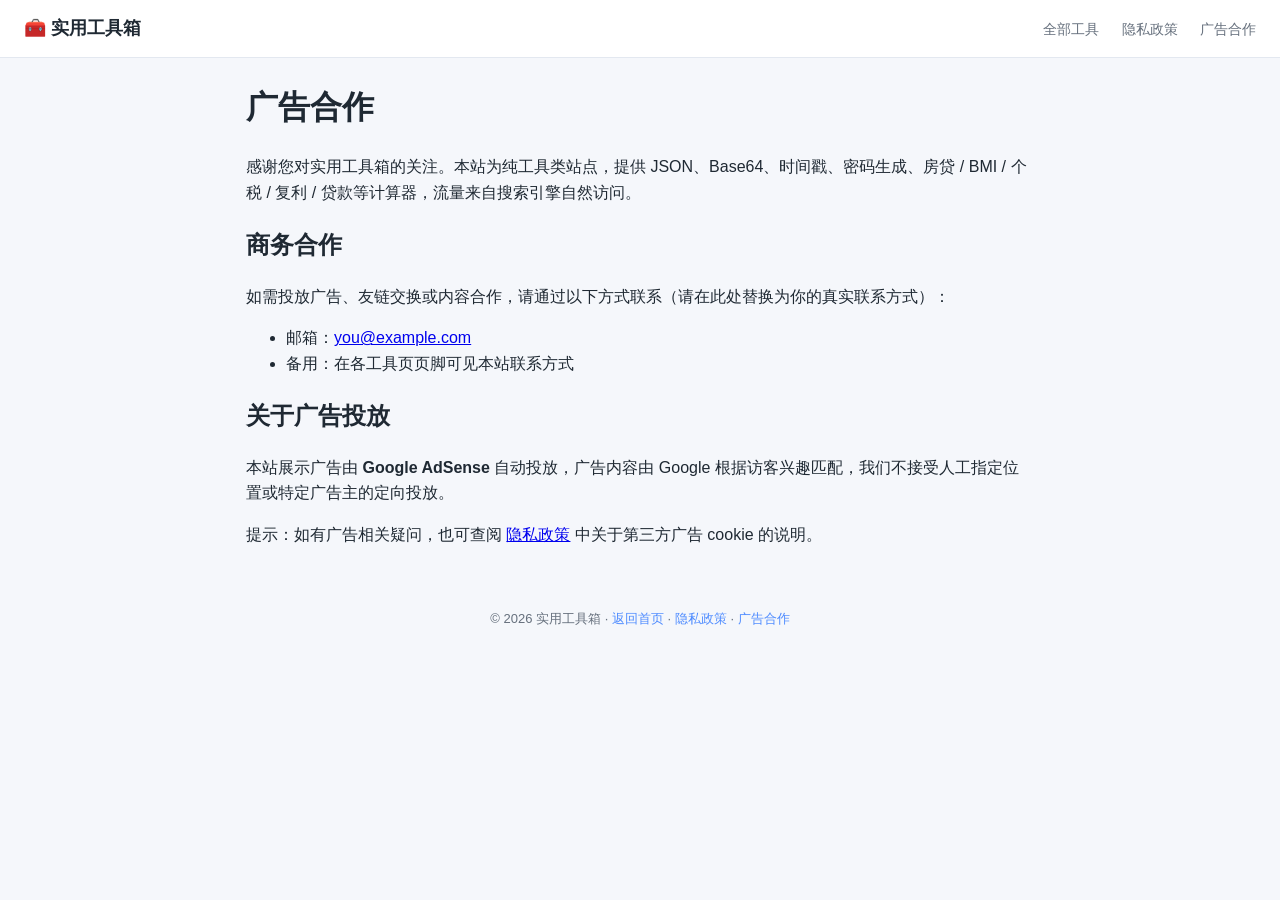
==== ads.html @ 2dd89ed1 "feat: 接入 Google AdSense（ca-pub-7981362795928481），新增隐私政策页与广告合作页，更新 sitemap" ====
<!DOCTYPE html>
<html lang="zh-CN">
<head>
  <meta charset="UTF-8">
  <meta name="viewport" content="width=device-width, initial-scale=1.0">
  <title>广告合作 - 实用工具箱</title>
  <meta name="description" content="实用工具箱广告与合作联系页面，欢迎广告投放与友链交换。">
  <link rel="stylesheet" href="style.css" />
  <!-- Google AdSense（已接入：发布商 ca-pub-7981362795928481） -->
  <script async src="https://pagead2.googlesyndication.com/pagead/js/adsbygoogle.js?client=ca-pub-7981362795928481" crossorigin="anonymous"></script>
</head>
<body>
  <header class="site-header">
    <div class="brand">🧰 实用工具箱</div>
    <nav class="top-nav">
      <a href="index.html">全部工具</a>
      <a href="privacy.html">隐私政策</a>
      <a href="ads.html">广告合作</a>
    </nav>
  </header>

  <!-- 顶部横幅广告（AdSense）：data-ad-slot 请填你的广告单元编号 -->
  <ins class="adsbygoogle" style="display:block" data-ad-client="ca-pub-7981362795928481" data-ad-slot="0000000000" data-ad-format="auto" data-full-width-responsive="true"></ins>
  <script>(adsbygoogle = window.adsbygoogle || []).push({});</script>

  <main class="container" style="max-width:820px;margin:24px auto;padding:0 16px;">
    <h1>广告合作</h1>
    <p>感谢您对实用工具箱的关注。本站为纯工具类站点，提供 JSON、Base64、时间戳、密码生成、房贷 / BMI / 个税 / 复利 / 贷款等计算器，流量来自搜索引擎自然访问。</p>

    <h2>商务合作</h2>
    <p>如需投放广告、友链交换或内容合作，请通过以下方式联系（请在此处替换为你的真实联系方式）：</p>
    <ul>
      <li>邮箱：<a href="mailto:you@example.com">you@example.com</a></li>
      <li>备用：在各工具页页脚可见本站联系方式</li>
    </ul>

    <h2>关于广告投放</h2>
    <p>本站展示广告由 <strong>Google AdSense</strong> 自动投放，广告内容由 Google 根据访客兴趣匹配，我们不接受人工指定位置或特定广告主的定向投放。</p>
    <p class="note">提示：如有广告相关疑问，也可查阅 <a href="privacy.html">隐私政策</a> 中关于第三方广告 cookie 的说明。</p>
  </main>

  <footer class="site-footer">
    <p>© <span id="year"></span> 实用工具箱 · <a href="index.html">返回首页</a> · <a href="privacy.html">隐私政策</a> · <a href="ads.html">广告合作</a></p>
  </footer>

  <script>document.getElementById('year').textContent = new Date().getFullYear();</script>
</body>
</html>
---- style.css ----
:root {
  --bg: #f5f7fb;
  --surface: #ffffff;
  --border: #e3e8f0;
  --text: #1f2933;
  --text-soft: #66707d;
  --primary: #4f8cff;
  --primary-dark: #3b73e0;
  --primary-soft: #eaf1ff;
  --ad-bg: #fff8e6;
  --ad-border: #f0d99a;
  --ad-text: #9a7b2e;
  --radius: 12px;
  --shadow: 0 1px 3px rgba(20, 40, 80, .06), 0 6px 20px rgba(20, 40, 80, .05);
}
* { box-sizing: border-box; }
body {
  margin: 0;
  font-family: -apple-system, BlinkMacSystemFont, "Segoe UI", "PingFang SC", "Microsoft YaHei", sans-serif;
  background: var(--bg);
  color: var(--text);
  line-height: 1.6;
}
/* 广告位通用样式 */
.ad-slot {
  margin: 12px auto;
  display: flex;
  align-items: center;
  justify-content: center;
  background: repeating-linear-gradient(45deg, var(--ad-bg), var(--ad-bg) 12px, #fffdf4 12px, #fffdf4 24px);
  border: 2px dashed var(--ad-border);
  border-radius: var(--radius);
  color: var(--ad-text);
  font-size: 13px;
  letter-spacing: .5px;
  min-height: 60px;
  text-align: center;
  padding: 8px;
}
.ad-top { max-width: 760px; min-height: 90px; }
.ad-bottom { max-width: 760px; min-height: 90px; }
.ad-side { margin-top: 20px; min-height: 250px; }
.ad-label { background: rgba(255,255,255,.7); padding: 4px 10px; border-radius: 6px; display: inline-block; }
/* 头部 */
.site-header {
  display: flex;
  align-items: center;
  justify-content: space-between;
  padding: 14px 24px;
  background: var(--surface);
  border-bottom: 1px solid var(--border);
  position: sticky;
  top: 0;
  z-index: 10;
}
.brand { display: flex; align-items: center; gap: 8px; font-weight: 700; font-size: 18px; }
.brand-logo { font-size: 22px; }
.top-nav a { color: var(--text-soft); text-decoration: none; margin-left: 18px; font-size: 14px; }
.top-nav a:hover { color: var(--primary); }
/* 布局 */
.layout {
  display: grid;
  grid-template-columns: 240px 1fr;
  gap: 20px;
  max-width: 1100px;
  margin: 20px auto;
  padding: 0 16px;
  align-items: start;
}
/* 侧边栏 */
.sidebar {
  background: var(--surface);
  border: 1px solid var(--border);
  border-radius: var(--radius);
  box-shadow: var(--shadow);
  padding: 16px;
  position: sticky;
  top: 76px;
}
.sidebar-title { font-size: 14px; color: var(--text-soft); margin: 0 0 10px; text-transform: uppercase; letter-spacing: 1px; }
.tool-menu { list-style: none; margin: 0; padding: 0; max-height: 60vh; overflow-y: auto; }
.tool-menu li {
  padding: 10px 12px;
  border-radius: 8px;
  cursor: pointer;
  font-size: 14px;
  margin-bottom: 4px;
  transition: background .15s, color .15s;
}
.tool-menu li:hover { background: var(--primary-soft); }
.tool-menu li.active { background: var(--primary); color: #fff; font-weight: 600; }
/* 主内容 */
.content { background: var(--surface); border: 1px solid var(--border); border-radius: var(--radius); box-shadow: var(--shadow); padding: 24px; min-height: 420px; }
.tool-panel { display: none; }
.tool-panel.active { display: block; animation: fade .25s ease; }
@keyframes fade { from { opacity: 0; transform: translateY(4px); } to { opacity: 1; transform: none; } }
.tool-title { margin: 0 0 4px; font-size: 20px; }
.tool-desc { margin: 0 0 14px; color: var(--text-soft); font-size: 14px; }
/* 输入/输出 */
.io-area {
  width: 100%;
  min-height: 120px;
  padding: 12px 14px;
  border: 1px solid var(--border);
  border-radius: 10px;
  font-family: "SFMono-Regular", Consolas, "Liberation Mono", Menlo, monospace;
  font-size: 13px;
  resize: vertical;
  background: #fbfcfe;
  color: var(--text);
}
.io-area:focus { outline: none; border-color: var(--primary); background: #fff; }
.output-box {
  margin-top: 12px;
  padding: 12px 14px;
  border: 1px solid var(--border);
  border-radius: 10px;
  background: #f8fafc;
  font-family: "SFMono-Regular", Consolas, monospace;
  font-size: 13px;
  white-space: pre-wrap;
  word-break: break-word;
  min-height: 50px;
}
.output-box.small { min-height: 40px; }
.output-box.mono { font-size: 16px; letter-spacing: 1px; }
.output-box.error { background: #fff0f0; border-color: #ffc9c9; color: #c0392b; }
.selectable { user-select: all; }
/* 按钮 */
.btn-row { display: flex; gap: 10px; margin-top: 12px; flex-wrap: wrap; }
.btn {
  background: var(--primary);
  color: #fff;
  border: none;
  border-radius: 8px;
  padding: 9px 18px;
  font-size: 14px;
  cursor: pointer;
  transition: background .15s;
}
.btn:hover { background: var(--primary-dark); }
.btn-sm { padding: 6px 14px; font-size: 13px; }
.btn-ghost { background: transparent; color: var(--text-soft); border: 1px solid var(--border); }
.btn-ghost:hover { background: #f0f3f8; }
/* 表单 */
.text-input {
  padding: 8px 12px;
  border: 1px solid var(--border);
  border-radius: 8px;
  font-size: 14px;
  font-family: inherit;
}
.text-input:focus { outline: none; border-color: var(--primary); }
.small-select { width: 160px; }
.row { display: flex; align-items: center; gap: 10px; margin-bottom: 12px; flex-wrap: wrap; }
.field-label { display: block; font-size: 14px; margin-bottom: 6px; color: var(--text-soft); }
.grid-2 { display: grid; grid-template-columns: 1fr 1fr; gap: 18px; }
.inline-code { background: var(--primary-soft); color: var(--primary-dark); padding: 2px 8px; border-radius: 6px; font-size: 14px; }
/* 密码生成器 */
.checks { display: flex; gap: 16px; flex-wrap: wrap; margin-bottom: 14px; font-size: 14px; }
.checks label { display: flex; align-items: center; gap: 6px; cursor: pointer; }
.strength { margin-top: 10px; font-size: 13px; font-weight: 600; }
.strength.weak { color: #e03131; }
.strength.medium { color: #f08c00; }
.strength.strong { color: #2f9e44; }
/* 统计 */
.stats-grid { display: grid; grid-template-columns: repeat(auto-fit, minmax(130px, 1fr)); gap: 12px; margin-top: 14px; }
.stat { background: #f8fafc; border: 1px solid var(--border); border-radius: 10px; padding: 14px; text-align: center; }
.stat-num { display: block; font-size: 24px; font-weight: 700; color: var(--primary-dark); }
.stat-label { font-size: 12px; color: var(--text-soft); }
/* 颜色 */
.color-preview { height: 70px; border-radius: 10px; border: 1px solid var(--border); margin: 12px 0; }
#colorHex { width: 160px; text-transform: uppercase; }
/* 正则 */
.re-count { margin-top: 8px; font-size: 13px; color: var(--text-soft); }
mark.re-match { background: #ffe066; padding: 0 2px; border-radius: 3px; }
/* ===== 新增工具样式 ===== */
.file-row { display: flex; align-items: center; gap: 12px; flex-wrap: wrap; margin-bottom: 12px; }
.file-drop {
  border: 2px dashed var(--border);
  border-radius: 10px;
  padding: 18px;
  text-align: center;
  color: var(--text-soft);
  font-size: 13px;
  width: 100%;
  cursor: pointer;
}
.preview-img { max-width: 100%; border-radius: 8px; border: 1px solid var(--border); margin-top: 10px; }
.qr-box { display: flex; align-items: center; justify-content: center; min-height: 220px; background: #fff; border: 1px solid var(--border); border-radius: 10px; margin-top: 12px; padding: 10px; }
.unit-grid { display: grid; grid-template-columns: repeat(auto-fit, minmax(120px, 1fr)); gap: 10px; align-items: end; }
.unit-grid .text-input { width: 100%; }
.draw-out { margin-top: 14px; font-size: 22px; font-weight: 700; color: var(--primary-dark); min-height: 34px; text-align: center; }
.diff-out { margin-top: 12px; font-family: "SFMono-Regular", Consolas, monospace; font-size: 13px; border: 1px solid var(--border); border-radius: 10px; padding: 10px; max-height: 360px; overflow: auto; }
.d-same { color: var(--text); }
.d-add { color: #2f9e44; background: #effaf1; }
.d-del { color: #e03131; background: #fff0f0; }
.md-preview { margin-top: 12px; border: 1px solid var(--border); border-radius: 10px; padding: 14px 18px; min-height: 120px; background: #fbfcfe; }
.md-preview h1, .md-preview h2, .md-preview h3 { margin: 8px 0; }
.md-preview code { background: #eef1f6; padding: 1px 5px; border-radius: 4px; font-size: 12px; }
.md-preview pre { background: #1f2933; color: #e6e6e6; padding: 10px; border-radius: 8px; overflow: auto; }
.md-preview pre code { background: none; color: inherit; }
.md-preview blockquote { border-left: 3px solid var(--primary); margin: 8px 0; padding: 2px 12px; color: var(--text-soft); }
.md-preview a { color: var(--primary-dark); }
/* 关于 */
.about { margin-top: 30px; padding-top: 20px; border-top: 1px solid var(--border); color: var(--text-soft); font-size: 14px; }
/* 首页热门计算器入口（首屏可见） */
.calc-promo { max-width: 1100px; margin: 20px auto 0; padding: 0 16px; }
.calc-promo-inner { background: var(--surface); border: 1px solid var(--border); border-radius: var(--radius); box-shadow: var(--shadow); padding: 20px 24px; }
.calc-promo-head { display: flex; align-items: baseline; gap: 12px; margin-bottom: 16px; flex-wrap: wrap; }
.calc-promo-head h2 { margin: 0; font-size: 20px; }
.calc-promo-sub { color: var(--text-soft); font-size: 13px; }
.calc-cards { display: grid; grid-template-columns: repeat(auto-fit, minmax(150px, 1fr)); gap: 14px; }
.calc-card-link {
  display: flex;
  flex-direction: column;
  gap: 4px;
  padding: 16px;
  border: 1px solid var(--border);
  border-radius: 10px;
  text-decoration: none;
  color: var(--text);
  background: #fbfcfe;
  transition: border-color .15s, transform .15s, box-shadow .15s;
}
.calc-card-link:hover { border-color: var(--primary); transform: translateY(-2px); box-shadow: var(--shadow); }
.cc-icon { font-size: 26px; }
.cc-name { font-weight: 700; font-size: 15px; }
.cc-desc { font-size: 12px; color: var(--text-soft); }
/* 页脚 */
.site-footer { text-align: center; color: var(--text-soft); font-size: 13px; padding: 24px; }
.site-footer a { color: var(--primary); text-decoration: none; }
/* 响应式 */
@media (max-width: 820px) {
  .layout { grid-template-columns: 1fr; }
  .sidebar { position: static; }
  .tool-menu { display: flex; flex-wrap: wrap; gap: 6px; max-height: none; }
  .tool-menu li { margin-bottom: 0; }
  .grid-2 { grid-template-columns: 1fr; }
}

/* ===== 独立计算器页样式 ===== */
.calc-page { max-width: 760px; margin: 20px auto; padding: 0 16px; }
.calc-card {
  background: var(--surface);
  border: 1px solid var(--border);
  border-radius: var(--radius);
  box-shadow: var(--shadow);
  padding: 24px;
}
.calc-title { margin: 0 0 4px; font-size: 24px; }
.calc-desc { margin: 0 0 20px; color: var(--text-soft); font-size: 14px; }
.calc-field { margin-bottom: 16px; }
.calc-field > label { display: block; font-size: 14px; margin-bottom: 6px; color: var(--text-soft); }
.calc-field input, .calc-field select {
  width: 100%;
  padding: 10px 12px;
  border: 1px solid var(--border);
  border-radius: 8px;
  font-size: 15px;
  font-family: inherit;
  background: #fbfcfe;
  color: var(--text);
}
.calc-field input:focus, .calc-field select:focus { outline: none; border-color: var(--primary); background: #fff; }
.calc-grid { display: grid; grid-template-columns: 1fr 1fr; gap: 14px; }
.calc-result {
  margin-top: 20px;
  padding: 18px;
  border: 1px solid var(--border);
  border-radius: 10px;
  background: #f8fafc;
}
.calc-result .big {
  font-size: 30px;
  font-weight: 800;
  color: var(--primary-dark);
  display: block;
  margin: 2px 0 12px;
  word-break: break-all;
}
.calc-result .line { display: flex; justify-content: space-between; padding: 7px 0; border-bottom: 1px dashed var(--border); font-size: 14px; }
.calc-result .line:last-child { border-bottom: none; }
.calc-result .line .k { color: var(--text-soft); }
.calc-result .line .v { font-weight: 600; }
.calc-result .line .v.hl { color: var(--primary-dark); }
.back-link { display: inline-block; margin: 18px 0 0; color: var(--primary); text-decoration: none; font-size: 14px; }
.back-link:hover { text-decoration: underline; }
.calc-note { margin-top: 16px; font-size: 12px; color: var(--text-soft); line-height: 1.7; }
.related { margin-top: 24px; }
.related h3 { font-size: 15px; color: var(--text-soft); margin: 0 0 10px; }
.related a {
  display: inline-block;
  padding: 6px 12px;
  margin: 0 8px 8px 0;
  background: var(--primary-soft);
  color: var(--primary-dark);
  border-radius: 8px;
  text-decoration: none;
  font-size: 13px;
}
.related a:hover { background: #dce8ff; }
@media (max-width: 560px) {
  .calc-grid { grid-template-columns: 1fr; }
}
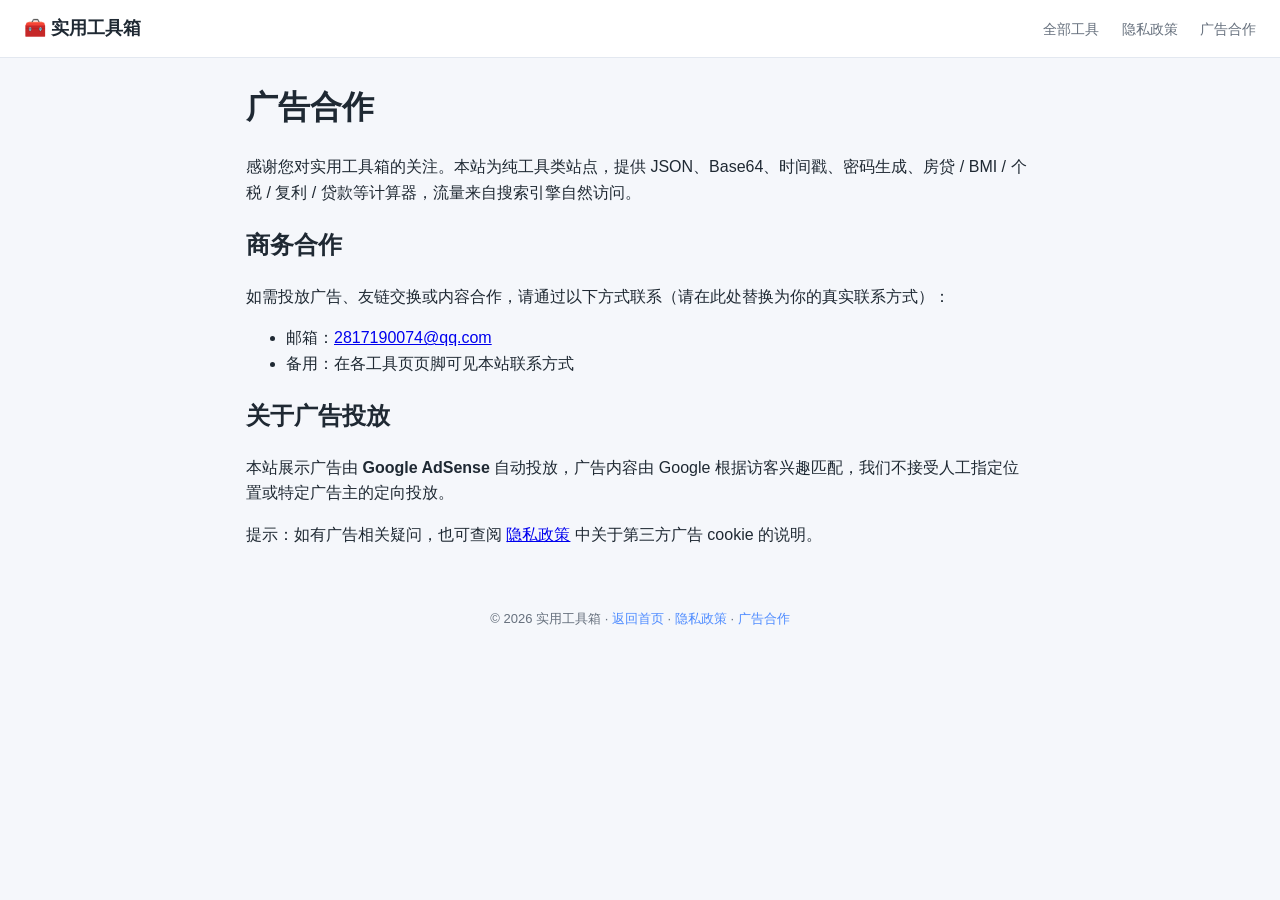
==== commit b9e0fe61: "Update ads contact email to 2817190074@qq.com" ====
--- a/ads.html
+++ b/ads.html
@@ -30,7 +30,7 @@
     <h2>商务合作</h2>
     <p>如需投放广告、友链交换或内容合作，请通过以下方式联系（请在此处替换为你的真实联系方式）：</p>
     <ul>
-      <li>邮箱：<a href="mailto:you@example.com">you@example.com</a></li>
+      <li>邮箱：<a href="mailto:2817190074@qq.com">2817190074@qq.com</a></li>
       <li>备用：在各工具页页脚可见本站联系方式</li>
     </ul>
 
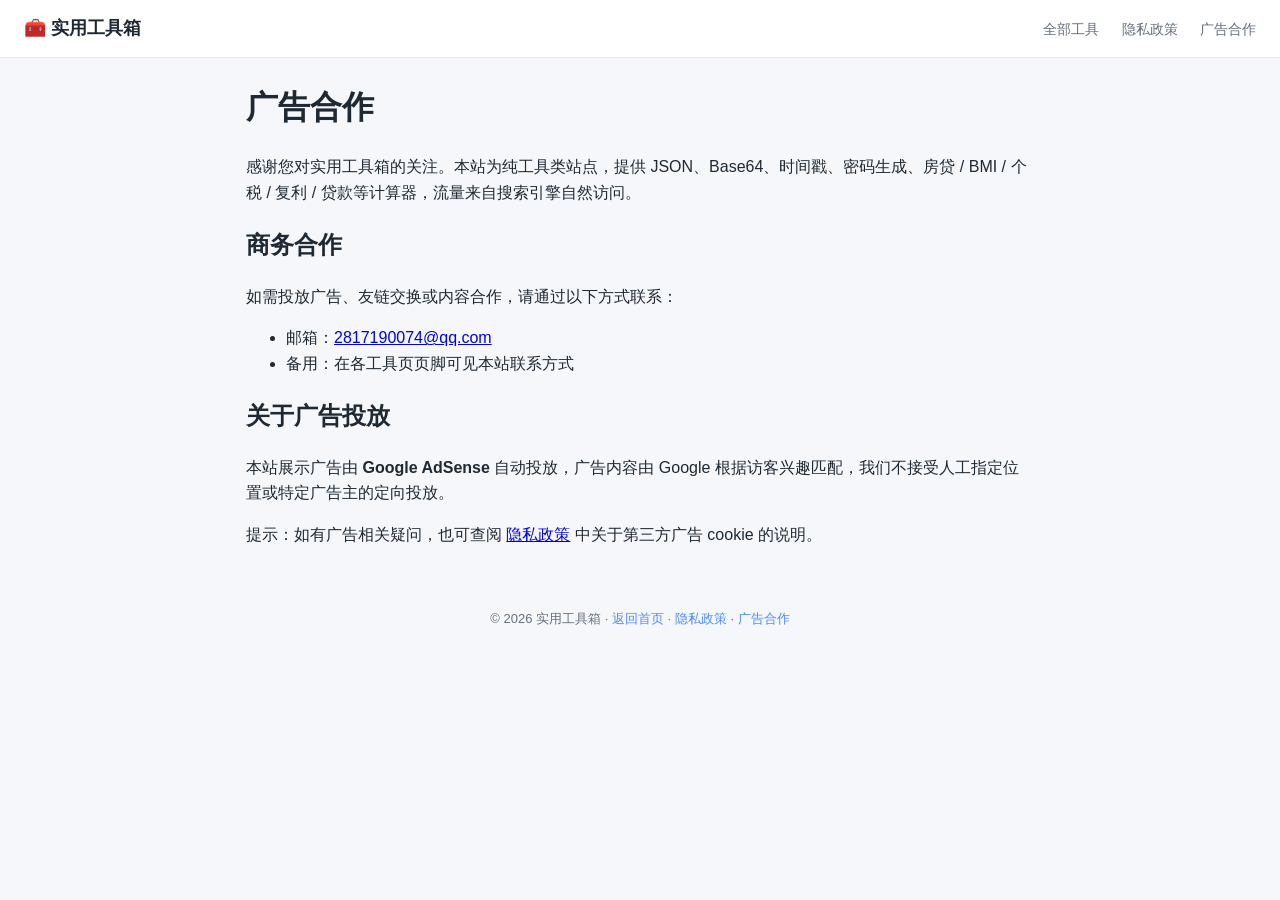
==== commit 1bc5304a: "Update ads.html" ====
--- a/ads.html
+++ b/ads.html
@@ -28,7 +28,7 @@
     <p>感谢您对实用工具箱的关注。本站为纯工具类站点，提供 JSON、Base64、时间戳、密码生成、房贷 / BMI / 个税 / 复利 / 贷款等计算器，流量来自搜索引擎自然访问。</p>
 
     <h2>商务合作</h2>
-    <p>如需投放广告、友链交换或内容合作，请通过以下方式联系（请在此处替换为你的真实联系方式）：</p>
+    <p>如需投放广告、友链交换或内容合作，请通过以下方式联系：</p>
     <ul>
       <li>邮箱：<a href="mailto:2817190074@qq.com">2817190074@qq.com</a></li>
       <li>备用：在各工具页页脚可见本站联系方式</li>
